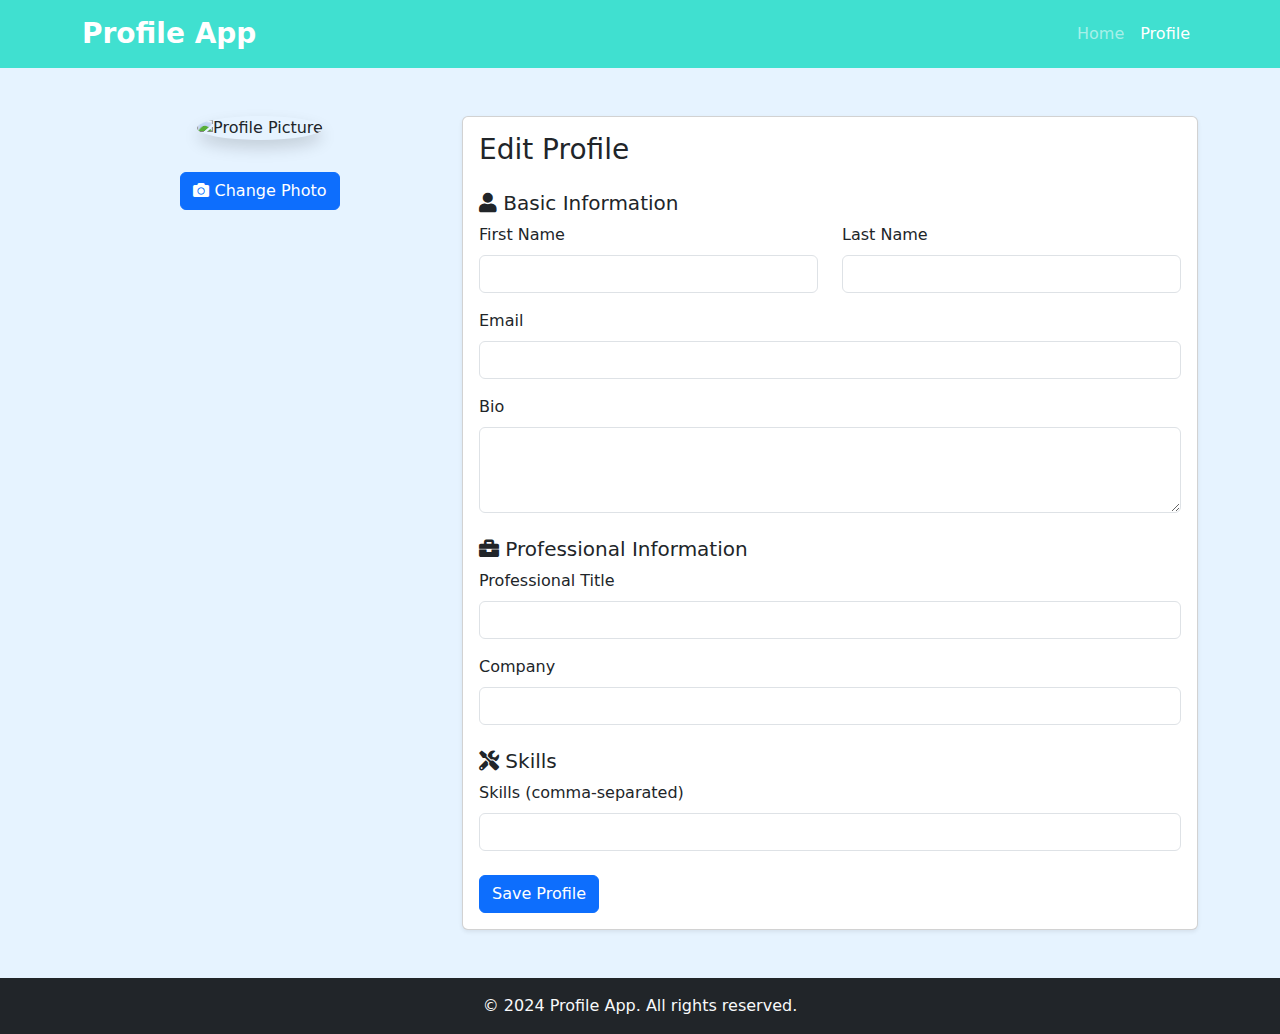
==== pages/profile.html @ f568f513 "profile.html" ====
<!DOCTYPE html>
<html>
<head>
    <meta charset="UTF-8" />
    <title>Profile App - My Profile</title>
    <link rel="stylesheet" href="../styles/styles.css" />
    <link href="https://cdn.jsdelivr.net/npm/bootstrap@5.3.0/dist/css/bootstrap.min.css" rel="stylesheet">
    <link rel="stylesheet" href="https://cdnjs.cloudflare.com/ajax/libs/font-awesome/5.15.4/css/all.min.css">
</head>
<body style="background-color: #e6f3ff;">
    <!-- Navigation Bar -->
    <nav class="navbar navbar-expand-lg navbar-dark" style="background-color: #40E0D0;">
        <div class="container">
            <a class="navbar-brand fs-3 fw-bold" href="../index.html">Profile App</a>
            <ul class="navbar-nav">
                <li class="nav-item"><a class="nav-link" href="../index.html">Home</a></li>
                <li class="nav-item"><a class="nav-link active" href="./profile.html">Profile</a></li>
            </ul>
        </div>
    </nav>

    <!-- Profile Content -->
    <div class="container mt-5">
        <div class="row">
            <!-- Profile Picture Section -->
            <div class="col-md-4 text-center mb-4">
                <div class="profile-picture-container">
                    <img id="profilePicture" src="https://static-00.iconduck.com/assets.00/profile-user-icon-1024x1024-5fg7tz2z.png" 
                         alt="Profile Picture" 
                         class="img-fluid rounded-circle mb-3 shadow" 
                         style="max-width: 200px;" />
                    <div class="mt-3">
                        <label for="imageUpload" class="btn btn-primary">
                            <i class="fas fa-camera"></i> Change Photo
                        </label>
                        <input type="file" id="imageUpload" class="d-none" accept="image/*">
                    </div>
                </div>
            </div>

            <!-- Profile Form Section -->
            <div class="col-md-8">
                <div class="card shadow-sm">
                    <div class="card-body">
                        <h3 class="card-title mb-4">Edit Profile</h3>
                        <form id="profileForm">
                            <!-- Basic Information -->
                            <div class="mb-4">
                                <h5><i class="fas fa-user"></i> Basic Information</h5>
                                <div class="row">
                                    <div class="col-md-6 mb-3">
                                        <label for="firstName" class="form-label">First Name</label>
                                        <input type="text" class="form-control" id="firstName" required>
                                    </div>
                                    <div class="col-md-6 mb-3">
                                        <label for="lastName" class="form-label">Last Name</label>
                                        <input type="text" class="form-control" id="lastName" required>
                                    </div>
                                </div>
                                <div class="mb-3">
                                    <label for="email" class="form-label">Email</label>
                                    <input type="email" class="form-control" id="email" required>
                                </div>
                                <div class="mb-3">
                                    <label for="bio" class="form-label">Bio</label>
                                    <textarea class="form-control" id="bio" rows="3"></textarea>
                                </div>
                            </div>

                            <!-- Professional Information -->
                            <div class="mb-4">
                                <h5><i class="fas fa-briefcase"></i> Professional Information</h5>
                                <div class="mb-3">
                                    <label for="title" class="form-label">Professional Title</label>
                                    <input type="text" class="form-control" id="title">
                                </div>
                                <div class="mb-3">
                                    <label for="company" class="form-label">Company</label>
                                    <input type="text" class="form-control" id="company">
                                </div>
                            </div>

                            <!-- Skills -->
                            <div class="mb-4">
                                <h5><i class="fas fa-tools"></i> Skills</h5>
                                <div class="mb-3">
                                    <label for="skills" class="form-label">Skills (comma-separated)</label>
                                    <input type="text" class="form-control" id="skills">
                                </div>
                            </div>

                            <button type="submit" class="btn btn-primary">Save Profile</button>
                        </form>
                    </div>
                </div>
            </div>
        </div>
    </div>

    <!-- Footer -->
    <footer class="bg-dark text-light text-center py-3 mt-5">
        <p class="mb-0">© 2024 Profile App. All rights reserved.</p>
    </footer>

    <!-- Scripts -->
    <script src="../scripts/script.js"></script>
    <script src="https://cdn.jsdelivr.net/npm/bootstrap@5.3.0/dist/js/bootstrap.bundle.min.js"></script>
</body>
</html>
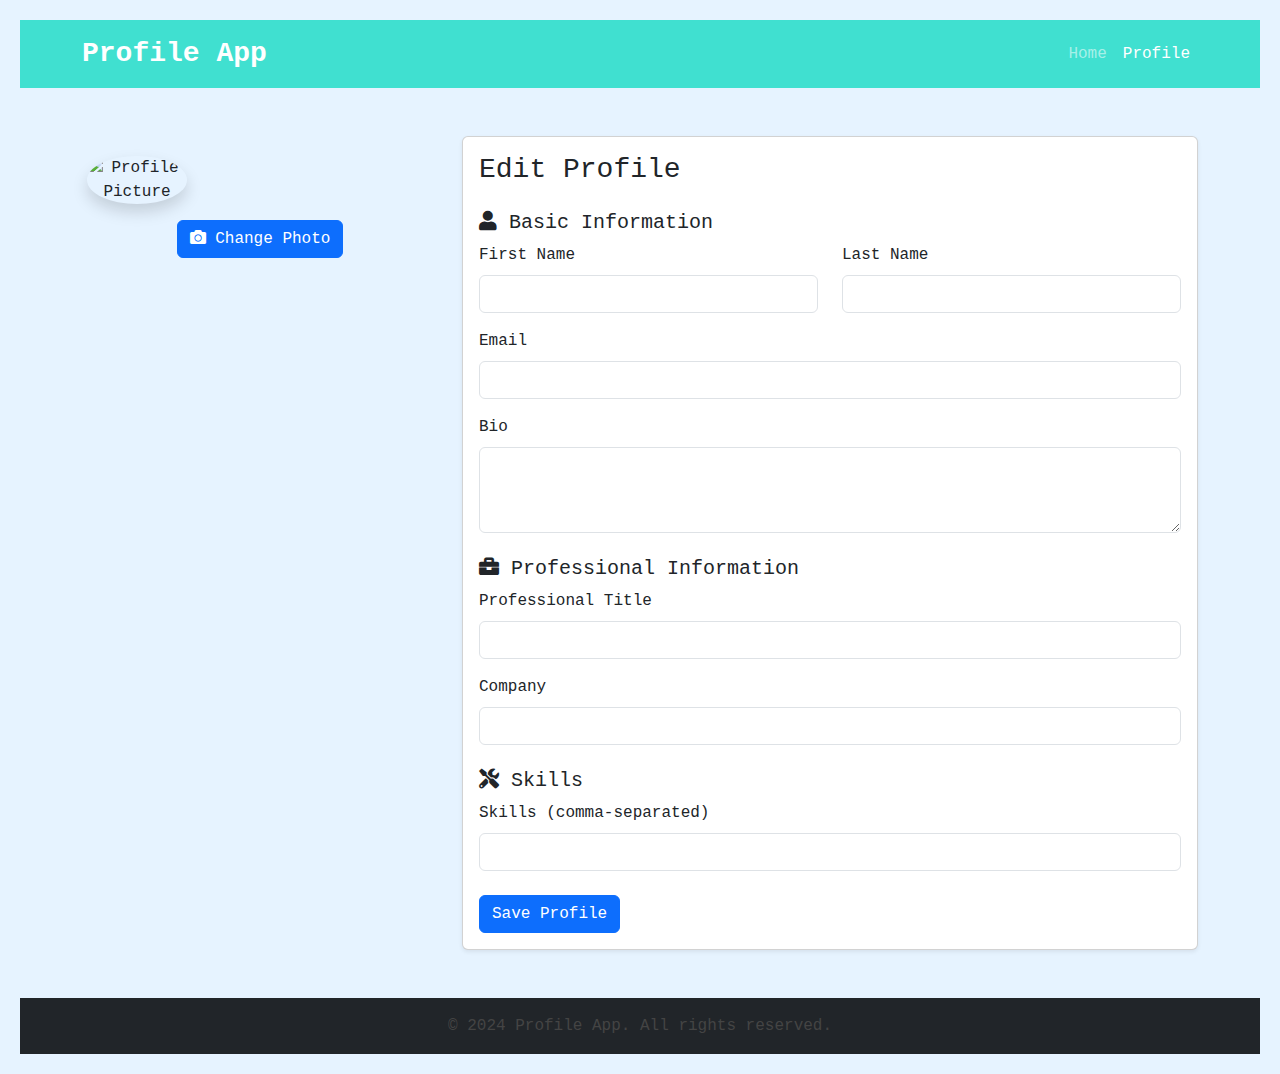
==== commit 360ca77d: "Update profile.html" ====
--- a/pages/profile.html
+++ b/pages/profile.html
@@ -1,6 +1,6 @@
 <!DOCTYPE html>
 <html>
-<head>
+<head> 
     <meta charset="UTF-8" />
     <title>Profile App - My Profile</title>
     <link rel="stylesheet" href="../styles/styles.css" />
@@ -92,18 +92,18 @@
                             <button type="submit" class="btn btn-primary">Save Profile</button>
                         </form>
                     </div>
-                </div>
+                </div> 
             </div>
         </div>
     </div>
 
-    <!-- Footer -->
+    <!-- Footer --> 
     <footer class="bg-dark text-light text-center py-3 mt-5">
         <p class="mb-0">© 2024 Profile App. All rights reserved.</p>
     </footer>
 
-    <!-- Scripts -->
+    <!-- Scripts --> 
     <script src="../scripts/script.js"></script>
     <script src="https://cdn.jsdelivr.net/npm/bootstrap@5.3.0/dist/js/bootstrap.bundle.min.js"></script>
 </body>
-</html>+</html>
--- a/styles/styles.css
+++ b/styles/styles.css
@@ -0,0 +1,43 @@
+* {
+    font-family: 'Courier New', monospace;
+}
+body {
+    background-color: #eeeeee;
+    margin: 0; 
+    padding: 20px; 
+} 
+h1 { 
+    color: #666666;
+    padding: 0;
+    margin: 0;
+}
+p { color: #444444;}
+ul { padding: 0; margin: 0; }
+ul > li.nav {
+    display: inline-block;
+    margin: 10px 5px 0 0;
+}
+a { color: #222222; }
+a:active, a:hover, a:visited {
+    color: #000;
+    font-weight: 600;
+}
+img { 
+    width: 100px;
+    height: 100px;
+    display: block;
+    margin: 20px 5px;
+}
+p.profile-label {
+    background-color: #444;
+    width: 300px;
+}
+.profile-label > span:nth-child(1) {
+    color: #fff;
+    padding: 5px;
+    width: 100px;
+}
+.profile-label span {
+    display: inline-block;
+    color: #eee;
+}
